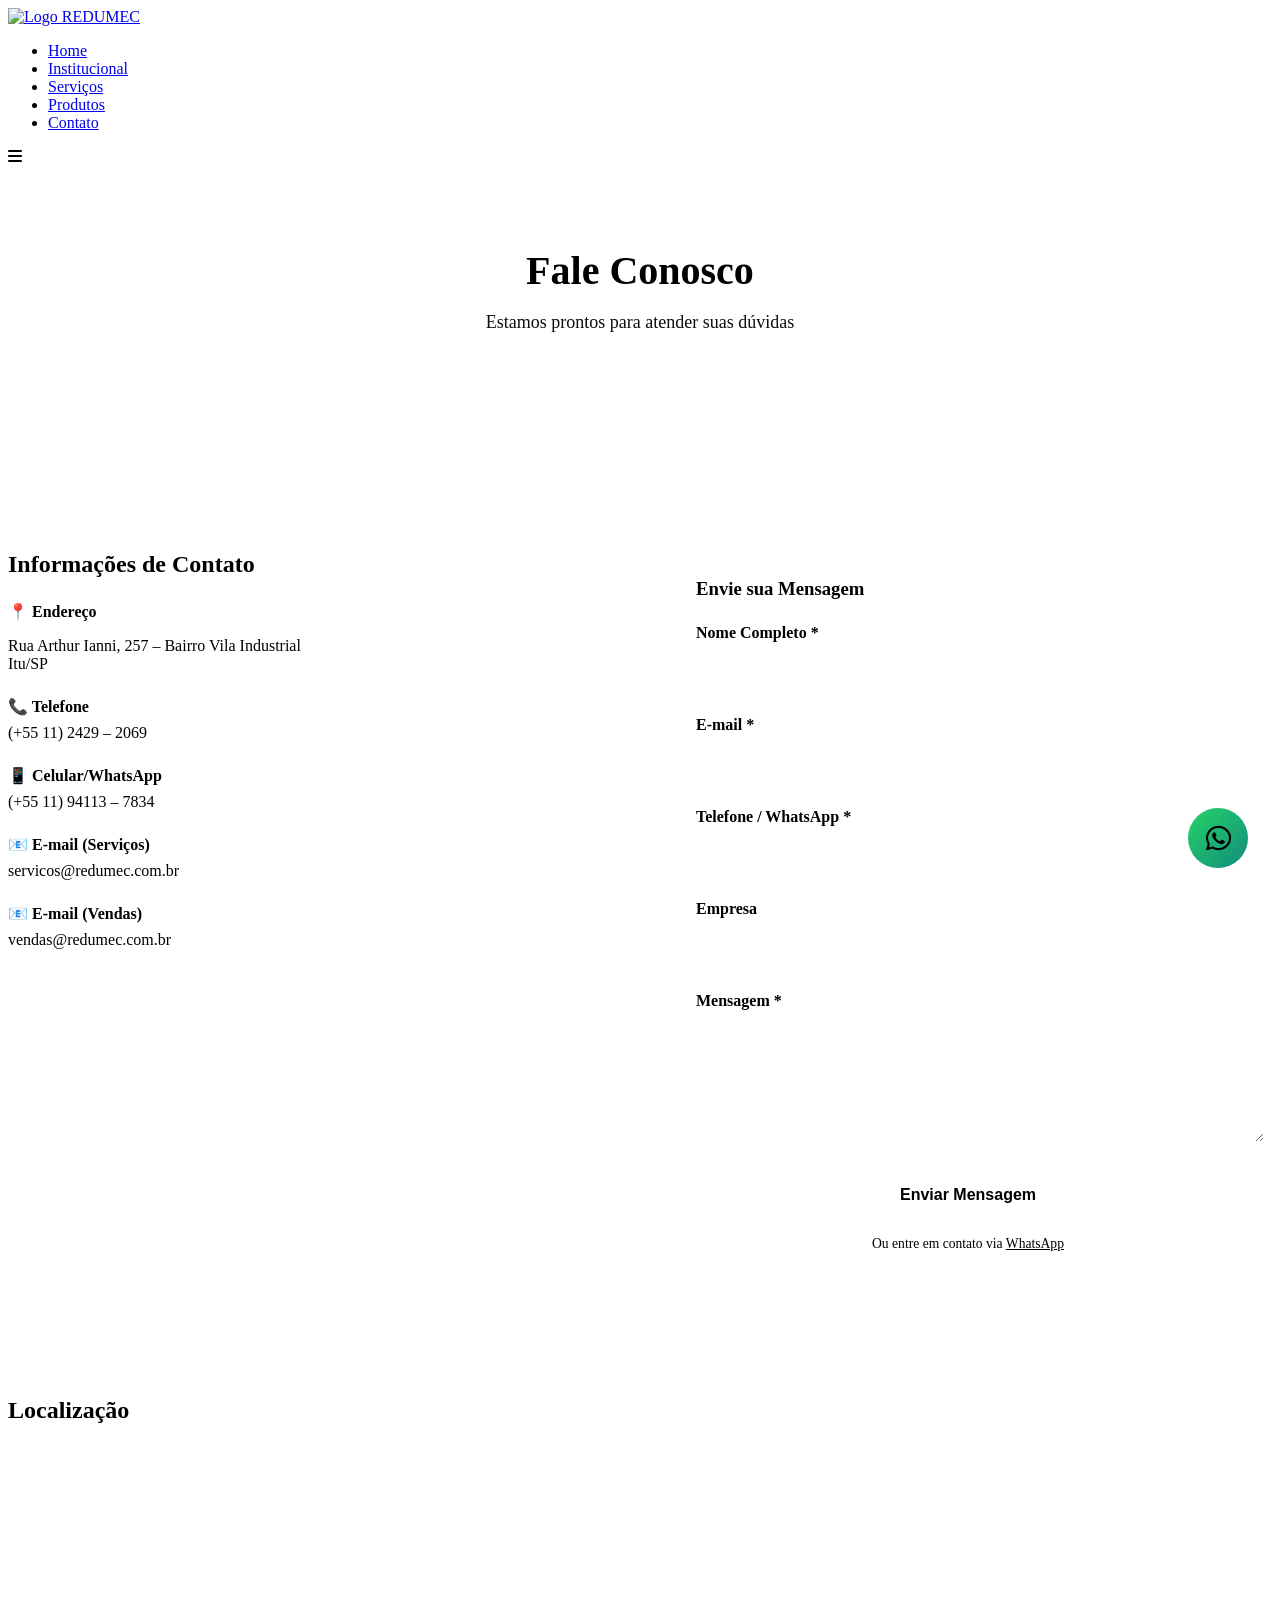
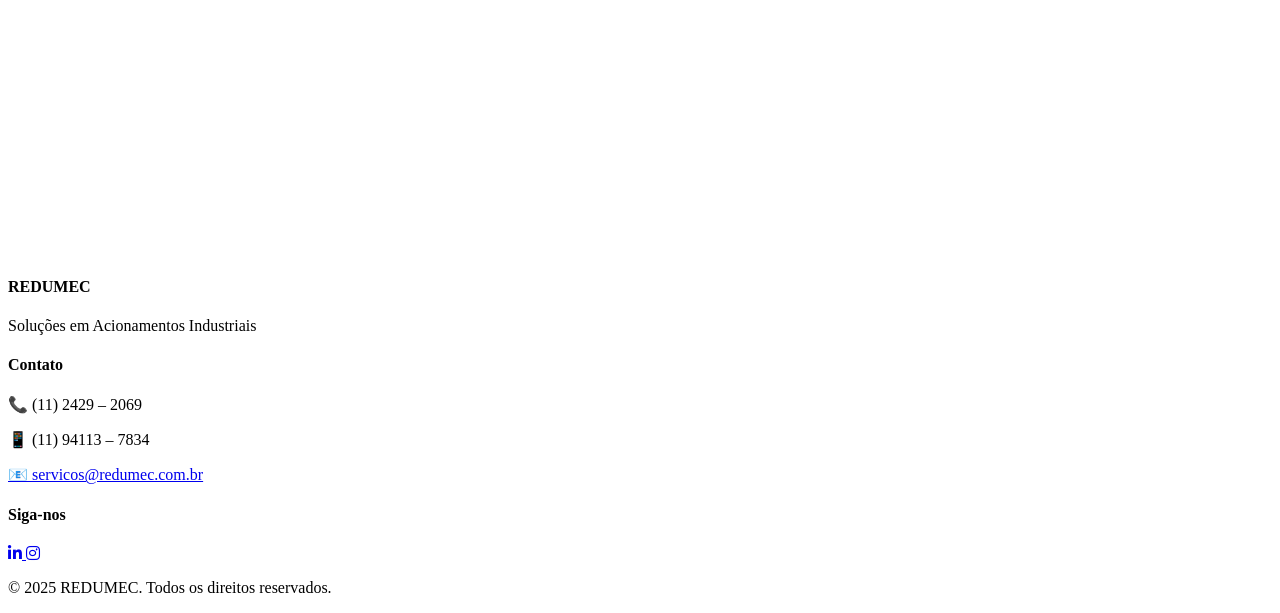
==== contato.html @ 5159526f "Add files via upload" ====
<!DOCTYPE html>
<html lang="pt-BR">
<head>
    <meta charset="UTF-8">
    <meta name="viewport" content="width=device-width, initial-scale=1.0">
    <meta name="description" content="Entre em contato com a REDUMEC. Endereço, telefone, e-mail e formulário para solicitar orçamento.">
    <title>Contato - REDUMEC</title>
    <link rel="icon" href="assets/img/logo-redumec.png" type="image/png">
    <link rel="stylesheet" href="https://cdnjs.cloudflare.com/ajax/libs/font-awesome/6.5.0/css/all.min.css">
    <link rel="stylesheet" href="assets/css/style.css">
    <style>
        .contact-grid {
            display: grid;
            grid-template-columns: 1fr 1fr;
            gap: 3rem;
            margin-top: 3rem;
        }

        .contact-info h3 {
            color: var(--primary-color);
            margin-bottom: 1.5rem;
            font-size: 1.5rem;
        }

        .contact-item {
            margin-bottom: 1.5rem;
        }

        .contact-item strong {
            color: var(--text-dark);
            display: block;
            margin-bottom: 0.5rem;
        }

        .contact-item a {
            color: var(--primary-color);
            text-decoration: none;
            transition: color 0.3s ease;
        }

        .contact-item a:hover {
            color: var(--primary-dark);
        }

        .contact-form {
            background-color: var(--light-bg);
            padding: 2rem;
            border-radius: 0.75rem;
        }

        .form-group {
            margin-bottom: 1.5rem;
        }

        .form-group label {
            display: block;
            margin-bottom: 0.5rem;
            color: var(--text-dark);
            font-weight: 600;
        }

        .form-group input,
        .form-group textarea {
            width: 100%;
            padding: 0.75rem;
            border: 1px solid var(--border-color);
            border-radius: 0.5rem;
            font-family: inherit;
            font-size: 1rem;
            transition: border-color 0.3s ease;
        }

        .form-group input:focus,
        .form-group textarea:focus {
            outline: none;
            border-color: var(--primary-color);
            box-shadow: 0 0 0 3px rgba(8, 145, 178, 0.1);
        }

        .form-group textarea {
            resize: vertical;
            min-height: 100px;
        }

        .form-submit {
            width: 100%;
            padding: 1rem;
            background: linear-gradient(135deg, var(--primary-color) 0%, var(--primary-dark) 100%);
            color: var(--white);
            border: none;
            border-radius: 0.5rem;
            font-weight: 600;
            font-size: 1rem;
            cursor: pointer;
            transition: transform 0.3s ease, box-shadow 0.3s ease;
        }

        .form-submit:hover {
            transform: translateY(-2px);
            box-shadow: var(--shadow-lg);
        }

        @media (max-width: 768px) {
            .contact-grid {
                grid-template-columns: 1fr;
                gap: 2rem;
            }
        }
    </style>
</head>
<body>
    <!-- Header -->
    <header>
        <div class="container">
            <nav class="navbar">
                <div class="logo">
                    <a href="index.html"><img src="assets/img/logo-redumec.png" alt="Logo REDUMEC"></a>
                </div>
                <ul class="nav-menu">
                    <li><a href="index.html">Home</a></li>
                    <li><a href="institucional.html">Institucional</a></li>
                    <li><a href="servicos.html">Serviços</a></li>
                    <li><a href="produtos.html">Produtos</a></li>
                    <li><a href="contato.html">Contato</a></li>
                </ul>
                <div class="hamburger">
                    <i class="fas fa-bars"></i>
                </div>
            </nav>
        </div>
    </header>

    <main>
        <!-- Hero Reduzido -->
        <section style="background: linear-gradient(135deg, var(--primary-color) 0%, var(--primary-dark) 100%); color: var(--white); padding: 3rem 0; text-align: center;">
            <div class="container">
                <h1 style="font-size: 2.5rem; margin-bottom: 0.5rem;">Fale Conosco</h1>
                <p style="font-size: 1.125rem; opacity: 0.95;">Estamos prontos para atender suas dúvidas</p>
            </div>
        </section>

        <!-- Contato -->
        <section style="padding: 5rem 0;">
            <div class="container">
                <div class="contact-grid">
                    <div class="contact-info">
                        <h3>Informações de Contato</h3>
                        <div class="contact-item">
                            <strong>📍 Endereço</strong>
                            <p>Rua Arthur Ianni, 257 – Bairro Vila Industrial<br>Itu/SP</p>
                        </div>
                        <div class="contact-item">
                            <strong>📞 Telefone</strong>
                            <a href="tel:+551124292069">(+55 11) 2429 – 2069</a>
                        </div>
                        <div class="contact-item">
                            <strong>📱 Celular/WhatsApp</strong>
                            <a href="https://wa.me/5511994113784" target="_blank">(+55 11) 94113 – 7834</a>
                        </div>
                        <div class="contact-item">
                            <strong>📧 E-mail (Serviços)</strong>
                            <a href="mailto:servicos@redumec.com.br">servicos@redumec.com.br</a>
                        </div>
                        <div class="contact-item">
                            <strong>📧 E-mail (Vendas)</strong>
                            <a href="mailto:vendas@redumec.com.br">vendas@redumec.com.br</a>
                        </div>
                    </div>

                    <div class="contact-form">
                        <h3 style="color: var(--primary-color); margin-bottom: 1.5rem;">Envie sua Mensagem</h3>
                        <form action="https://formspree.io/f/YOUR_FORM_ID" method="POST">
                            <div class="form-group">
                                <label for="name">Nome Completo *</label>
                                <input type="text" id="name" name="name" required>
                            </div>
                            <div class="form-group">
                                <label for="email">E-mail *</label>
                                <input type="email" id="email" name="email" required>
                            </div>
                            <div class="form-group">
                                <label for="phone">Telefone / WhatsApp *</label>
                                <input type="tel" id="phone" name="phone" required>
                            </div>
                            <div class="form-group">
                                <label for="company">Empresa</label>
                                <input type="text" id="company" name="company">
                            </div>
                            <div class="form-group">
                                <label for="message">Mensagem *</label>
                                <textarea id="message" name="message" required></textarea>
                            </div>
                            <button type="submit" class="form-submit">Enviar Mensagem</button>
                        </form>
                        <p style="color: var(--text-light); font-size: 0.85rem; margin-top: 1rem; text-align: center;">Ou entre em contato via <a href="https://wa.me/5511994113784" target="_blank" style="color: var(--primary-color);">WhatsApp</a></p>
                    </div>
                </div>
            </div>
        </section>

        <!-- Mapa -->
        <section style="background-color: var(--light-bg);">
            <div class="container">
                <h2 class="section-title">Localização</h2>
                <div style="width: 100%; height: 400px; border-radius: 0.75rem; overflow: hidden; box-shadow: var(--shadow-md); margin-top: 2rem;">
                    <iframe src="https://www.google.com/maps/embed?pb=!1m18!1m12!1m3!1d3725.5471851234567!2d-47.29!3d-23.27!2m3!1f0!2f0!3f0!3m2!1i1024!2i768!4f13.1!3m3!1m2!1s0x94cf5c5c5c5c5c5d%3A0x5c5c5c5c5c5c5c5c!2sRua%20Arthur%20Ianni%2C%20257%20-%20Vila%20Industrial%2C%20Itu%2FSP!5e0!3m2!1spt-BR!2sbr!4v1234567890" width="100%" height="100%" style="border:0;" allowfullscreen="" loading="lazy" referrerpolicy="no-referrer-when-downgrade"></iframe>
                </div>
            </div>
        </section>
    </main>

    <!-- Footer -->
    <footer>
        <div class="container">
            <div class="footer-grid">
                <div>
                    <h4>REDUMEC</h4>
                    <p>Soluções em Acionamentos Industriais</p>
                </div>
                <div>
                    <h4>Contato</h4>
                    <p>📞 (11) 2429 – 2069</p>
                    <p>📱 (11) 94113 – 7834</p>
                    <a href="mailto:servicos@redumec.com.br">📧 servicos@redumec.com.br</a>
                </div>
                <div>
                    <h4>Siga-nos</h4>
                    <div class="social-links">
                        <a href="https://www.linkedin.com/in/juan-guillermo-huemer-4613a930/" target="_blank" title="LinkedIn">
                            <i class="fab fa-linkedin-in"></i>
                        </a>
                        <a href="https://www.instagram.com/redumec_redutores/" target="_blank" title="Instagram">
                            <i class="fab fa-instagram"></i>
                        </a>
                    </div>
                </div>
            </div>
            <div class="footer-copyright">
                <p>&copy; 2025 REDUMEC. Todos os direitos reservados.</p>
            </div>
        </div>
    </footer>

    <!-- Floating WhatsApp Button -->
    <a href="https://wa.me/5511994113784?text=Olá!%20Gostaria%20de%20solicitar%20um%20orçamento." 
       style="position: fixed; bottom: 2rem; right: 2rem; width: 60px; height: 60px; background: linear-gradient(135deg, #25d366 0%, #128c7e 100%); border-radius: 50%; display: flex; align-items: center; justify-content: center; color: var(--white); font-size: 1.8rem; text-decoration: none; box-shadow: var(--shadow-lg); transition: all 0.3s ease; z-index: 99;" 
       target="_blank" aria-label="Fale conosco pelo WhatsApp" onmouseover="this.style.transform='scale(1.1)'" onmouseout="this.style.transform='scale(1)'">
       <i class="fab fa-whatsapp"></i>
    </a>

    <script src="assets/js/script.js"></script>
</body>
</html>
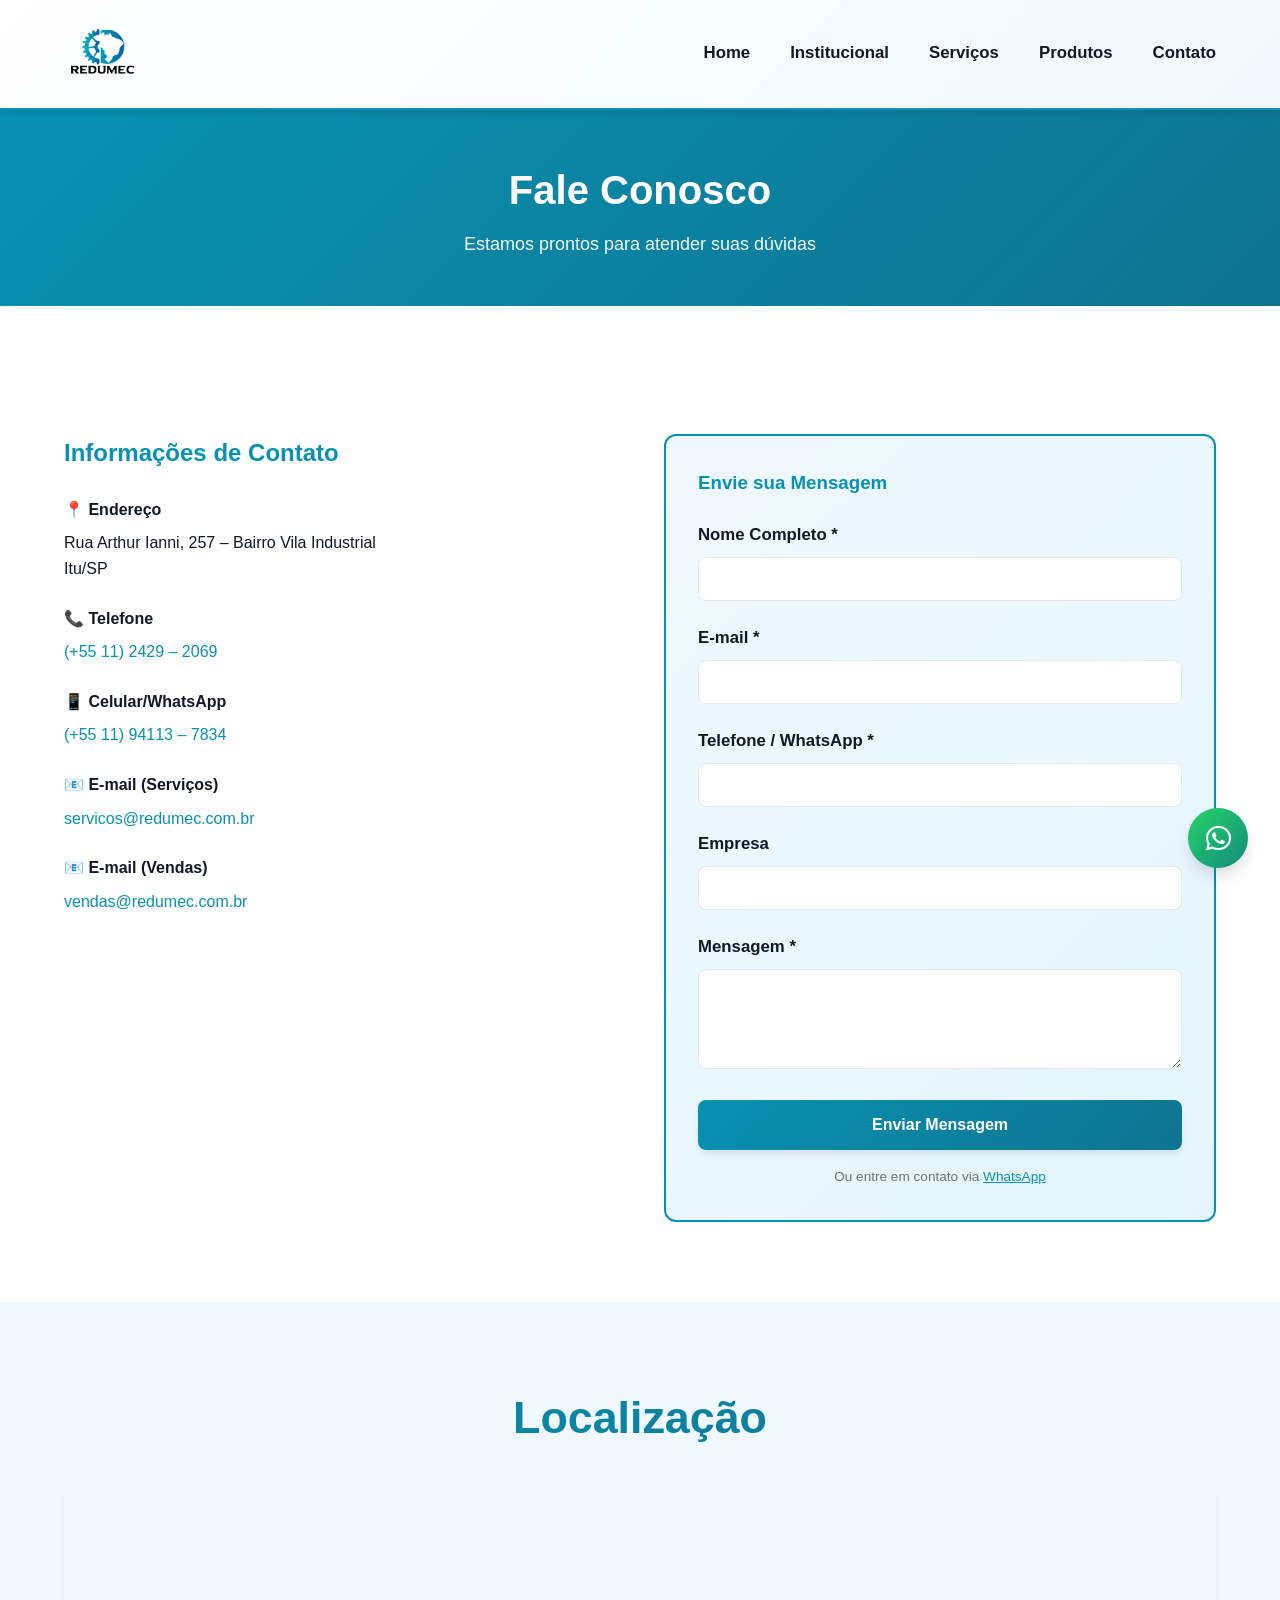
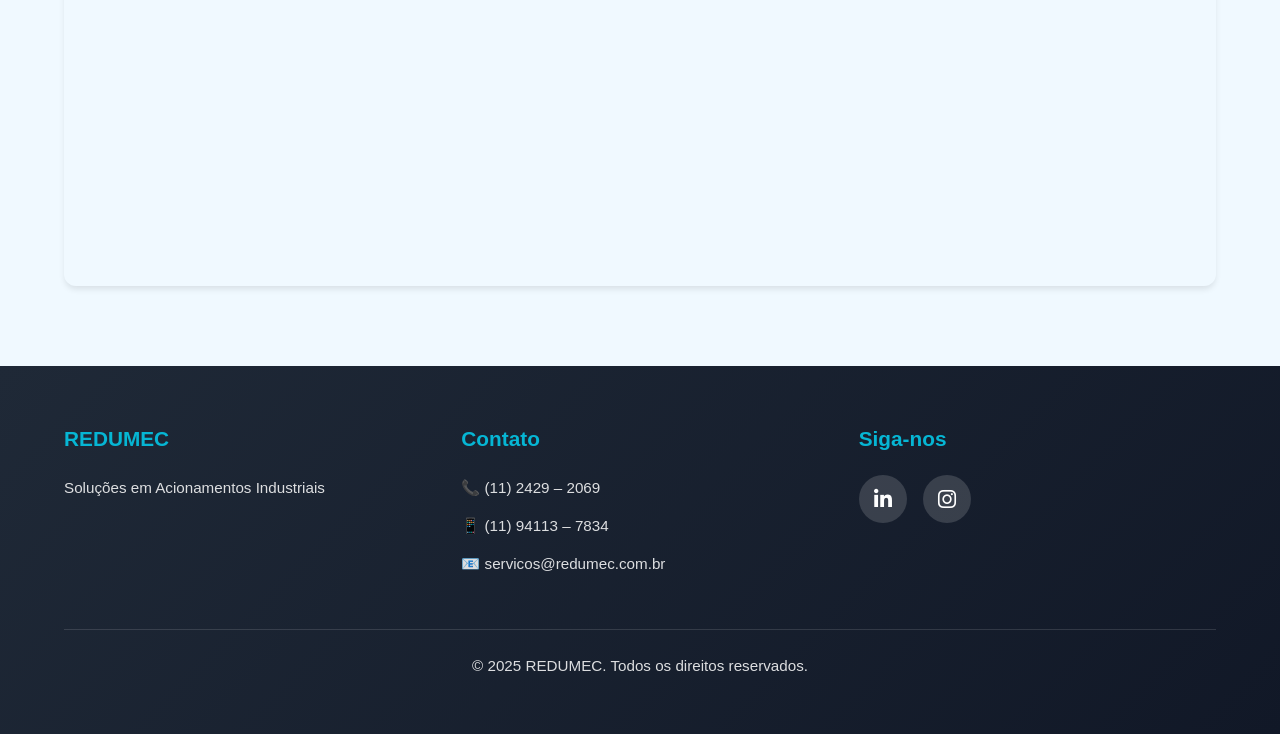
==== commit 18d048d2: "Add alternative Google Maps iframe for location" ====
--- a/contato.html
+++ b/contato.html
@@ -198,15 +198,24 @@
             </div>
         </section>
 
+        
         <!-- Mapa -->
         <section style="background-color: var(--light-bg);">
             <div class="container">
                 <h2 class="section-title">Localização</h2>
                 <div style="width: 100%; height: 400px; border-radius: 0.75rem; overflow: hidden; box-shadow: var(--shadow-md); margin-top: 2rem;">
-                    <iframe src="https://www.google.com/maps/embed?pb=!1m18!1m12!1m3!1d3725.5471851234567!2d-47.29!3d-23.27!2m3!1f0!2f0!3f0!3m2!1i1024!2i768!4f13.1!3m3!1m2!1s0x94cf5c5c5c5c5c5d%3A0x5c5c5c5c5c5c5c5c!2sRua%20Arthur%20Ianni%2C%20257%20-%20Vila%20Industrial%2C%20Itu%2FSP!5e0!3m2!1spt-BR!2sbr!4v1234567890" width="100%" height="100%" style="border:0;" allowfullscreen="" loading="lazy" referrerpolicy="no-referrer-when-downgrade"></iframe>
+                    <iframe
+                        src="https://www.google.com/maps?q=Rua+Arthur+Ianni+257+Vila+Industrial+Itu+SP&hl=pt-BR&z=17&output=embed"
+                        width="100%" height="100%"
+                        style="border:0;"
+                        allowfullscreen=""
+                        loading="lazy"
+                        referrerpolicy="no-referrer-when-downgrade">
+                    </iframe>
                 </div>
             </div>
         </section>
+
     </main>
 
     <!-- Footer -->
--- a/assets/css/style.css
+++ b/assets/css/style.css
@@ -0,0 +1,668 @@
+/* ========================================
+   VARIÁVEIS DE COR E TEMA
+   ======================================== */
+:root {
+    --primary-color: #0891b2;
+    --primary-dark: #0e7490;
+    --primary-light: #06b6d4;
+    --secondary-color: #1f2937;
+    --accent-color: #f59e0b;
+    --success-color: #10b981;
+    --light-bg: #f0f9ff;
+    --white: #ffffff;
+    --text-dark: #111827;
+    --text-light: #6b7280;
+    --border-color: #e5e7eb;
+    --shadow-sm: 0 1px 2px 0 rgba(0, 0, 0, 0.05);
+    --shadow-md: 0 4px 6px -1px rgba(0, 0, 0, 0.1);
+    --shadow-lg: 0 10px 15px -3px rgba(0, 0, 0, 0.15);
+    --shadow-xl: 0 20px 25px -5px rgba(0, 0, 0, 0.2);
+}
+
+/* ========================================
+   RESET E TIPOGRAFIA
+   ======================================== */
+* {
+    margin: 0;
+    padding: 0;
+    box-sizing: border-box;
+}
+
+html {
+    scroll-behavior: smooth;
+}
+
+body {
+    font-family: -apple-system, BlinkMacSystemFont, 'Segoe UI', Roboto, 'Helvetica Neue', Arial, sans-serif;
+    color: var(--text-dark);
+    line-height: 1.6;
+    background-color: var(--white);
+}
+
+/* ========================================
+   LAYOUT GERAL
+   ======================================== */
+.container {
+    max-width: 1200px;
+    margin: 0 auto;
+    padding: 0 1.5rem;
+}
+
+section {
+    padding: 5rem 0;
+}
+
+.section-title {
+    font-size: 2.8rem;
+    font-weight: 800;
+    text-align: center;
+    margin-bottom: 1rem;
+    color: var(--text-dark);
+    background: linear-gradient(135deg, var(--primary-color) 0%, var(--primary-dark) 100%);
+    -webkit-background-clip: text;
+    -webkit-text-fill-color: transparent;
+    background-clip: text;
+}
+
+.section-subtitle {
+    font-size: 1.125rem;
+    text-align: center;
+    color: var(--text-light);
+    margin-bottom: 4rem;
+    max-width: 700px;
+    margin-left: auto;
+    margin-right: auto;
+    line-height: 1.8;
+}
+
+/* ========================================
+   BOTÕES
+   ======================================== */
+.btn {
+    padding: 0.875rem 2rem;
+    border-radius: 0.75rem;
+    text-decoration: none;
+    font-weight: 700;
+    font-size: 1rem;
+    transition: all 0.3s ease;
+    border: 2px solid transparent;
+    cursor: pointer;
+    display: inline-flex;
+    align-items: center;
+    gap: 0.5rem;
+    text-align: center;
+    justify-content: center;
+    box-shadow: var(--shadow-md);
+}
+
+.btn-primary {
+    background: linear-gradient(135deg, var(--primary-color) 0%, var(--primary-dark) 100%);
+    color: var(--white);
+}
+
+.btn-primary:hover {
+    transform: translateY(-3px);
+    box-shadow: var(--shadow-xl);
+    filter: brightness(1.1);
+}
+
+.btn-secondary {
+    background-color: var(--white);
+    color: var(--primary-color);
+    border-color: var(--primary-color);
+    border: 2px solid var(--primary-color);
+}
+
+.btn-secondary:hover {
+    background-color: var(--light-bg);
+    transform: translateY(-3px);
+}
+
+/* ========================================
+   HEADER E NAVEGAÇÃO
+   ======================================== */
+header {
+    position: sticky;
+    top: 0;
+    z-index: 100;
+    background: linear-gradient(135deg, var(--white) 0%, var(--light-bg) 100%);
+    border-bottom: 2px solid var(--primary-color);
+    box-shadow: var(--shadow-md);
+}
+
+.navbar {
+    display: flex;
+    justify-content: space-between;
+    align-items: center;
+    padding: 1.25rem 0;
+}
+
+.logo img {
+    height: 60px;
+    width: auto;
+    transition: transform 0.3s ease;
+}
+
+.logo img:hover {
+    transform: scale(1.05);
+}
+
+.nav-menu {
+    display: flex;
+    gap: 2.5rem;
+    list-style: none;
+}
+
+.nav-menu a {
+    text-decoration: none;
+    color: var(--text-dark);
+    font-size: 1.05rem;
+    font-weight: 600;
+    transition: all 0.3s ease;
+    position: relative;
+}
+
+.nav-menu a:after {
+    content: '';
+    position: absolute;
+    bottom: -5px;
+    left: 0;
+    width: 0;
+    height: 3px;
+    background: linear-gradient(90deg, var(--primary-color), var(--primary-light));
+    transition: width 0.3s ease;
+}
+
+.nav-menu a:hover:after {
+    width: 100%;
+}
+
+.nav-menu a:hover {
+    color: var(--primary-color);
+}
+
+.hamburger {
+    display: none;
+    cursor: pointer;
+    font-size: 1.8rem;
+    color: var(--primary-color);
+    transition: all 0.3s ease;
+}
+
+.hamburger:hover {
+    transform: scale(1.1);
+}
+
+/* ========================================
+   HERO SECTION
+   ======================================== */
+.hero {
+    background: linear-gradient(135deg, var(--primary-color) 0%, var(--primary-dark) 50%, #0d9488 100%);
+    color: var(--white);
+    padding: 4rem 0;
+    text-align: center;
+    position: relative;
+    overflow: hidden;
+}
+
+.hero::before {
+    content: '';
+    position: absolute;
+    top: -50%;
+    right: -10%;
+    width: 500px;
+    height: 500px;
+    background: radial-gradient(circle, rgba(255, 255, 255, 0.1) 0%, transparent 70%);
+    border-radius: 50%;
+}
+
+.hero h1 {
+    font-size: 3.5rem;
+    margin-bottom: 0.5rem;
+    font-weight: 900;
+    text-shadow: 0 2px 10px rgba(0, 0, 0, 0.2);
+}
+
+.hero p {
+    font-size: 1.3rem;
+    opacity: 0.95;
+    margin-bottom: 1rem;
+    font-weight: 500;
+}
+
+.hero .container {
+    position: relative;
+    z-index: 1;
+}
+
+/* ========================================
+   CARDS E COMPONENTES
+   ======================================== */
+.card {
+    background: var(--white);
+    padding: 2.5rem;
+    border-radius: 1rem;
+    box-shadow: var(--shadow-md);
+    transition: all 0.3s ease;
+    border: 1px solid var(--border-color);
+    border-top: 4px solid var(--primary-color);
+}
+
+.card:hover {
+    transform: translateY(-8px);
+    box-shadow: var(--shadow-xl);
+    border-top-color: var(--primary-light);
+}
+
+.card h3 {
+    color: var(--primary-color);
+    margin-bottom: 1rem;
+    font-size: 1.5rem;
+    font-weight: 700;
+}
+
+.card p {
+    color: var(--text-light);
+    line-height: 1.8;
+}
+
+/* ========================================
+   SEÇÕES COM FUNDO COLORIDO
+   ======================================== */
+.section-light-bg {
+    background: linear-gradient(135deg, var(--light-bg) 0%, rgba(6, 182, 212, 0.05) 100%);
+}
+
+.section-gradient {
+    background: linear-gradient(135deg, rgba(8, 145, 178, 0.08) 0%, rgba(14, 116, 144, 0.08) 100%);
+}
+
+/* ========================================
+   GRID DE CARDS
+   ======================================== */
+.cards-grid {
+    display: grid;
+    grid-template-columns: repeat(auto-fit, minmax(300px, 1fr));
+    gap: 2.5rem;
+    margin-top: 3rem;
+}
+
+.service-card {
+    background: linear-gradient(135deg, var(--white) 0%, rgba(240, 249, 255, 0.5) 100%);
+    padding: 2.5rem;
+    border-radius: 1rem;
+    border-left: 5px solid var(--primary-color);
+    transition: all 0.3s ease;
+    box-shadow: var(--shadow-md);
+}
+
+.service-card:hover {
+    transform: translateX(10px);
+    box-shadow: var(--shadow-xl);
+    border-left-color: var(--primary-light);
+}
+
+.service-card h3 {
+    color: var(--primary-color);
+    margin-bottom: 1rem;
+    font-size: 1.5rem;
+    font-weight: 700;
+}
+
+.service-card ul {
+    list-style: none;
+    padding: 0;
+}
+
+.service-card li {
+    color: var(--text-light);
+    margin-bottom: 0.75rem;
+    padding-left: 1.75rem;
+    position: relative;
+    line-height: 1.6;
+}
+
+.service-card li:before {
+    content: '✓';
+    position: absolute;
+    left: 0;
+    color: var(--primary-color);
+    font-weight: bold;
+    font-size: 1.2rem;
+}
+
+/* ========================================
+   LAYOUT ZIG-ZAG
+   ======================================== */
+.zigzag-section {
+    display: grid;
+    grid-template-columns: 1fr 1fr;
+    gap: 4rem;
+    align-items: center;
+    margin-bottom: 5rem;
+}
+
+.zigzag-section:nth-child(even) {
+    direction: rtl;
+}
+
+.zigzag-section:nth-child(even) > * {
+    direction: ltr;
+}
+
+.zigzag-image {
+    width: 100%;
+    height: 350px;
+    background: linear-gradient(135deg, var(--primary-color) 0%, var(--primary-dark) 100%);
+    border-radius: 1rem;
+    display: flex;
+    align-items: center;
+    justify-content: center;
+    color: var(--white);
+    font-size: 4rem;
+    box-shadow: var(--shadow-lg);
+    transition: all 0.3s ease;
+}
+
+.zigzag-image:hover {
+    transform: scale(1.05);
+    box-shadow: var(--shadow-xl);
+}
+
+.zigzag-text h3 {
+    color: var(--primary-color);
+    font-size: 2rem;
+    margin-bottom: 1.5rem;
+    font-weight: 800;
+}
+
+.zigzag-text p {
+    color: var(--text-light);
+    line-height: 1.9;
+    margin-bottom: 1.5rem;
+    font-size: 1.05rem;
+}
+
+/* ========================================
+   CARDS DE VALORES
+   ======================================== */
+.valores-grid {
+    display: grid;
+    grid-template-columns: repeat(auto-fit, minmax(250px, 1fr));
+    gap: 2.5rem;
+    margin-top: 3rem;
+}
+
+.valor-card {
+    background: linear-gradient(135deg, var(--white) 0%, var(--light-bg) 100%);
+    padding: 2.5rem;
+    border-radius: 1rem;
+    box-shadow: var(--shadow-md);
+    border-top: 5px solid var(--primary-color);
+    text-align: center;
+    aspect-ratio: 1;
+    display: flex;
+    flex-direction: column;
+    justify-content: center;
+    transition: all 0.3s ease;
+}
+
+.valor-card:hover {
+    transform: translateY(-10px);
+    box-shadow: var(--shadow-xl);
+    border-top-color: var(--primary-light);
+}
+
+.valor-card h4 {
+    color: var(--primary-color);
+    font-size: 1.75rem;
+    margin-bottom: 1rem;
+    font-weight: 800;
+}
+
+.valor-card p {
+    color: var(--text-light);
+    font-size: 1rem;
+    line-height: 1.7;
+}
+
+/* ========================================
+   FORMULÁRIO
+   ======================================== */
+.contact-form {
+    background: linear-gradient(135deg, var(--light-bg) 0%, rgba(6, 182, 212, 0.05) 100%);
+    padding: 2.5rem;
+    border-radius: 1rem;
+    border: 2px solid var(--primary-color);
+}
+
+.form-group {
+    margin-bottom: 1.5rem;
+}
+
+.form-group label {
+    display: block;
+    margin-bottom: 0.75rem;
+    color: var(--text-dark);
+    font-weight: 700;
+    font-size: 1.05rem;
+}
+
+.form-group input,
+.form-group textarea {
+    width: 100%;
+    padding: 0.875rem;
+    border: 2px solid var(--border-color);
+    border-radius: 0.75rem;
+    font-family: inherit;
+    font-size: 1rem;
+    transition: all 0.3s ease;
+}
+
+.form-group input:focus,
+.form-group textarea:focus {
+    outline: none;
+    border-color: var(--primary-color);
+    box-shadow: 0 0 0 4px rgba(8, 145, 178, 0.1);
+}
+
+.form-group textarea {
+    resize: vertical;
+    min-height: 120px;
+}
+
+.form-submit {
+    width: 100%;
+    padding: 1rem;
+    background: linear-gradient(135deg, var(--primary-color) 0%, var(--primary-dark) 100%);
+    color: var(--white);
+    border: none;
+    border-radius: 0.75rem;
+    font-weight: 700;
+    font-size: 1.1rem;
+    cursor: pointer;
+    transition: all 0.3s ease;
+    box-shadow: var(--shadow-md);
+}
+
+.form-submit:hover {
+    transform: translateY(-3px);
+    box-shadow: var(--shadow-xl);
+    filter: brightness(1.1);
+}
+
+/* ========================================
+   FOOTER
+   ======================================== */
+footer {
+    background: linear-gradient(135deg, var(--secondary-color) 0%, #111827 100%);
+    color: var(--white);
+    padding: 3.5rem 0;
+    text-align: center;
+}
+
+.footer-grid {
+    display: grid;
+    grid-template-columns: repeat(auto-fit, minmax(200px, 1fr));
+    gap: 2.5rem;
+    text-align: left;
+    margin-bottom: 2.5rem;
+}
+
+.footer-grid h4 {
+    font-size: 1.3rem;
+    margin-bottom: 1.25rem;
+    color: var(--primary-light);
+    font-weight: 700;
+}
+
+.footer-grid p, .footer-grid a {
+    color: rgba(255, 255, 255, 0.85);
+    text-decoration: none;
+    display: block;
+    margin-bottom: 0.75rem;
+    transition: all 0.3s ease;
+    font-size: 0.95rem;
+    line-height: 1.7;
+}
+
+.footer-grid a:hover {
+    color: var(--primary-light);
+    transform: translateX(5px);
+}
+
+.social-links {
+    display: flex;
+    gap: 1rem;
+    margin-top: 1.25rem;
+}
+
+.social-links a {
+    display: inline-flex;
+    align-items: center;
+    justify-content: center;
+    width: 48px;
+    height: 48px;
+    background-color: rgba(255, 255, 255, 0.15);
+    border-radius: 50%;
+    color: var(--white);
+    transition: all 0.3s ease;
+    font-size: 1.3rem;
+    border: 2px solid transparent;
+}
+
+.social-links a:hover {
+    background-color: var(--primary-light);
+    color: var(--secondary-color);
+    transform: translateY(-5px);
+    border-color: var(--white);
+}
+
+.footer-copyright {
+    margin-top: 2.5rem;
+    padding-top: 1.5rem;
+    border-top: 1px solid rgba(255, 255, 255, 0.15);
+    opacity: 0.85;
+    font-size: 0.95rem;
+}
+
+/* ========================================
+   RESPONSIVIDADE
+   ======================================== */
+@media (max-width: 768px) {
+    .nav-menu {
+        display: none;
+        flex-direction: column;
+        position: absolute;
+        top: 80px;
+        left: 0;
+        width: 100%;
+        background: linear-gradient(135deg, var(--white) 0%, var(--light-bg) 100%);
+        box-shadow: var(--shadow-lg);
+        padding: 1.5rem 0;
+        border-bottom: 3px solid var(--primary-color);
+    }
+
+    .nav-menu.active {
+        display: flex;
+    }
+
+    .nav-menu li {
+        padding: 0.75rem 1.5rem;
+        text-align: left;
+    }
+
+    .hamburger {
+        display: block;
+    }
+
+    .section-title {
+        font-size: 2.2rem;
+    }
+
+    .hero h1 {
+        font-size: 2.5rem;
+    }
+
+    .hero p {
+        font-size: 1.1rem;
+    }
+
+    .cards-grid {
+        grid-template-columns: 1fr;
+        gap: 1.5rem;
+    }
+
+    .zigzag-section {
+        grid-template-columns: 1fr;
+        gap: 2rem;
+    }
+
+    .zigzag-section:nth-child(even) {
+        direction: ltr;
+    }
+
+    .zigzag-image {
+        height: 280px;
+    }
+
+    .footer-grid {
+        text-align: center;
+    }
+
+    .social-links {
+        justify-content: center;
+    }
+
+    .contact-grid {
+        grid-template-columns: 1fr;
+    }
+
+    section {
+        padding: 3rem 0;
+    }
+}
+
+@media (max-width: 480px) {
+    .section-title {
+        font-size: 1.8rem;
+    }
+
+    .hero h1 {
+        font-size: 2rem;
+    }
+
+    .btn {
+        padding: 0.75rem 1.5rem;
+        font-size: 0.95rem;
+    }
+
+    .card, .service-card {
+        padding: 1.5rem;
+    }
+
+    .valor-card {
+        aspect-ratio: auto;
+        padding: 1.5rem;
+    }
+}
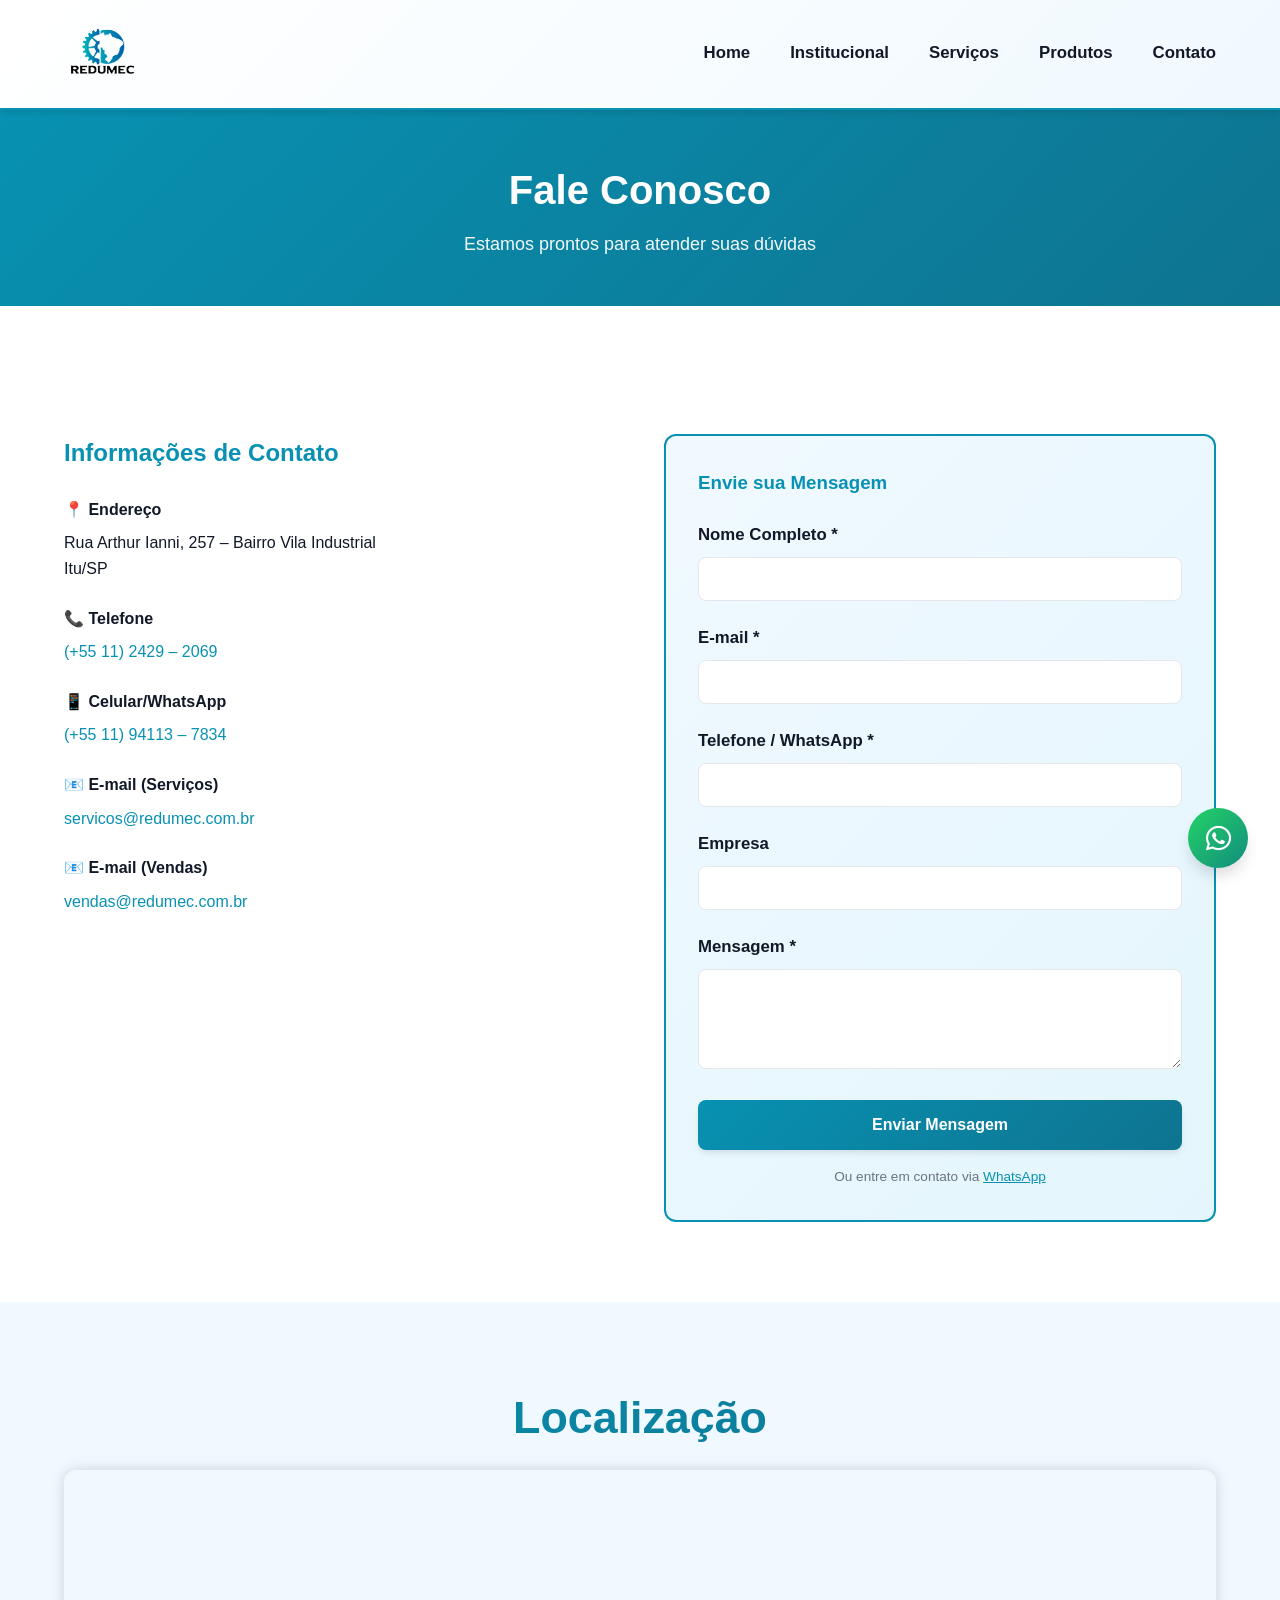
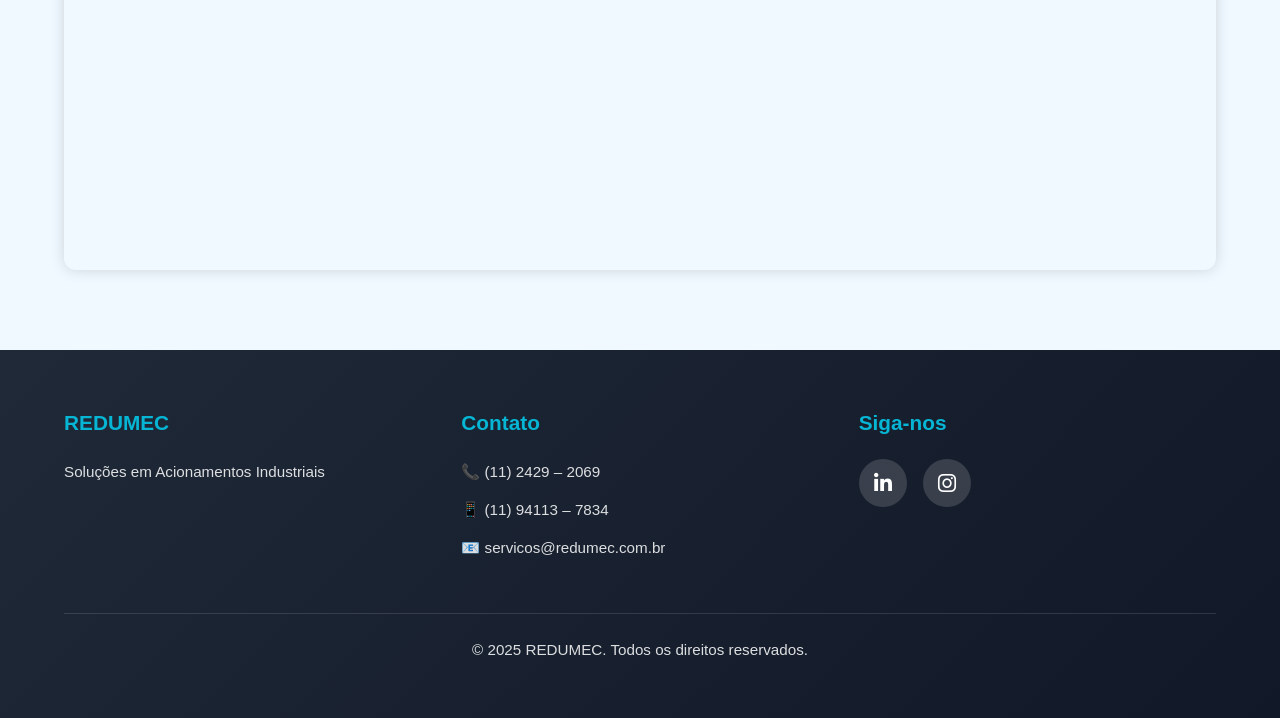
==== commit 5dc5540c: "Update contato.html" ====
--- a/contato.html
+++ b/contato.html
@@ -203,15 +203,16 @@
         <section style="background-color: var(--light-bg);">
             <div class="container">
                 <h2 class="section-title">Localização</h2>
-                <div style="width: 100%; height: 400px; border-radius: 0.75rem; overflow: hidden; box-shadow: var(--shadow-md); margin-top: 2rem;">
-                    <iframe
-                        src="https://www.google.com/maps?q=Rua+Arthur+Ianni+257+Vila+Industrial+Itu+SP&hl=pt-BR&z=17&output=embed"
-                        width="100%" height="100%"
-                        style="border:0;"
-                        allowfullscreen=""
-                        loading="lazy"
-                        referrerpolicy="no-referrer-when-downgrade">
-                    </iframe>
+               <div style="width:100%;height:400px;border-radius:12px;overflow:hidden;box-shadow:0 0 15px rgba(0,0,0,0.15);">
+                  <iframe
+                    src="https://maps.google.com/maps?q=-23.24909766901392,-47.31653470414988&z=17&output=embed"
+                    width="100%"
+                    height="100%"
+                    style="border:0;"
+                    allowfullscreen=""
+                    loading="lazy"
+                    referrerpolicy="no-referrer-when-downgrade">
+                  </iframe>
                 </div>
             </div>
         </section>
